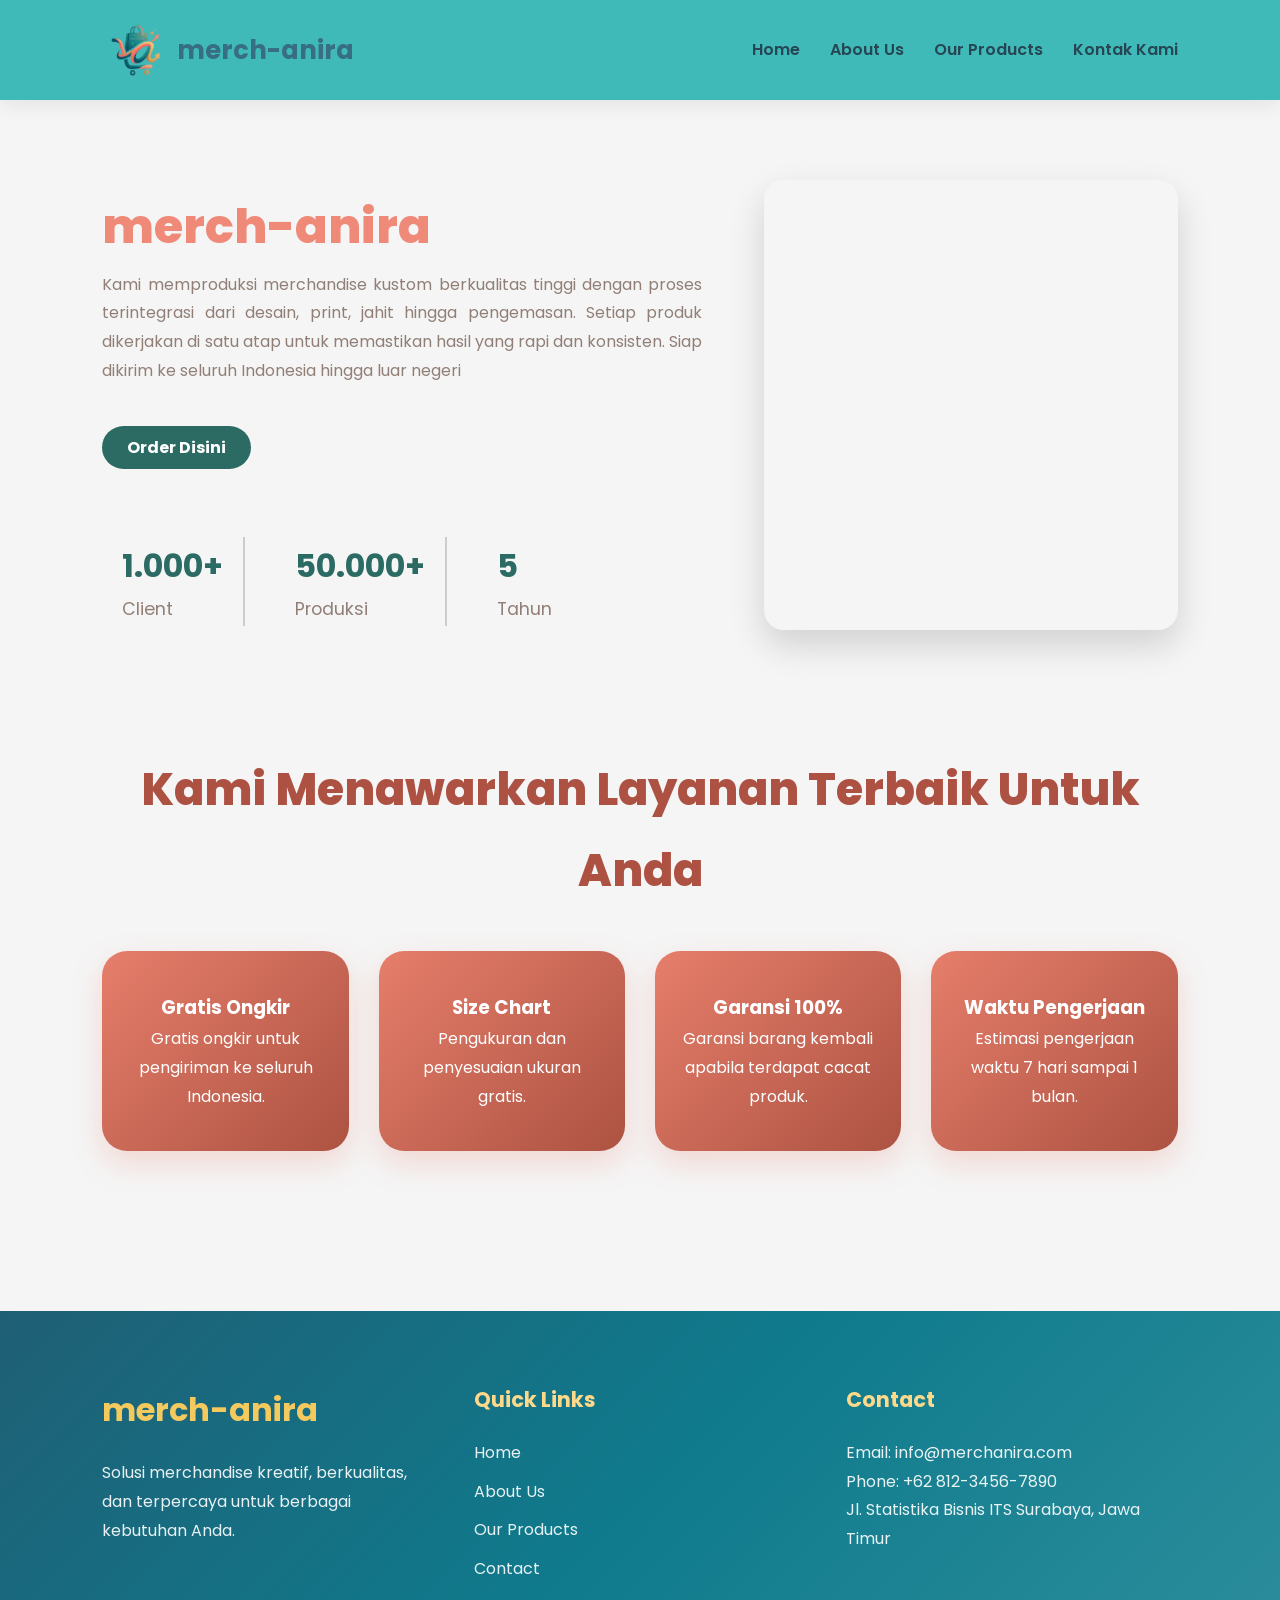
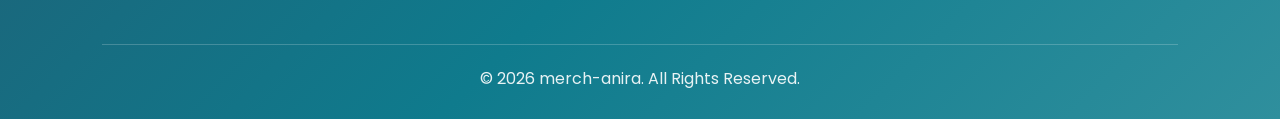
==== index.html @ 5d603ecc "Add files via upload" ====
<!DOCTYPE html>
<html lang="en">

<head>
    <meta charset="UTF-8">
    <meta name="viewport" content="width=device-width, initial-scale=1.0">
    <title>Home - merch-anira</title>
    <link rel="preconnect" href="https://fonts.googleapis.com">
    <link rel="preconnect" href="https://fonts.gstatic.com" crossorigin>
    <link href="https://fonts.googleapis.com/css2?family=Poppins:wght@300;400;500;600;700;800&display=swap"
        rel="stylesheet">
</head>

<body>

    <nav class="navbar">
        <div class="logo">
            <img src="dor.png" alt="Merch-Anira Logo">
            <span>merch-anira</span>
        </div>

        <ul class="nav-links">
            <li><a href="index.html">Home</a></li>
            <li><a href="aboutus.html">About Us</a></li>
            <li><a href="#products">Our Products</a></li>
            <li><a href="#contact">Kontak Kami</a></li>
        </ul>
    </nav>

    <section id="home">
        <style>
            * {
                margin: 0;
                padding: 0;
                box-sizing: border-box;
                font-family: 'Poppins', sans-serif;
            }

            body {
                background-color: #f5f5f5;
                color: #917f77;
                line-height: 1.8;
            }

            .navbar {
                display: flex;
                justify-content: space-between;
                align-items: center;
                padding: 15px 8%;
                background: rgba(47, 179, 179, 0.914);
                backdrop-filter: blur(12px);
                box-shadow: 0 4px 20px rgba(0, 0, 0, 0.08);
                position: sticky;
                top: 0;
                z-index: 1000;
            }

            /* Logo */
            .logo {
                display: flex;
                align-items: center;
                gap: 5px;
            }

            .logo img {
                width: 70px;
                height: 70px;
                object-fit: contain;
                transition: transform 0.3s ease;
            }

            .logo img:hover {
                transform: scale(1.1) rotate(5deg);
            }

            .logo span {
                font-size: 1.6rem;
                font-weight: 700;
                color: #376e84;
                font-family: 'Poppins', sans-serif;
            }

            /* Menu */
            .nav-links {
                display: flex;
                list-style: none;
                gap: 30px;
            }

            .nav-links li {
                position: relative;
            }

            .nav-links a {
                text-decoration: none;
                color: #264653;
                font-size: 1rem;
                font-weight: 600;
                font-family: 'Poppins', sans-serif;
                transition: all 0.3s ease;
                padding: 8px 0;
            }

            /* Hover Effect */
            .nav-links a:hover {
                color: #F4A261;
            }

            .nav-links a::after {
                content: "";
                position: absolute;
                left: 0;
                bottom: 0;
                width: 0;
                height: 3px;
                background: linear-gradient(90deg, #2A9D8F);
                border-radius: 10px;
                transition: width 0.3s ease;
            }

            .nav-links a:hover::after {
                width: 100%;
            }

            #home {
                display: grid;
                grid-template-columns: 1.2fr 0.8fr;
                grid-template-areas:
                    "text slider"
                    "button slider"
                    "stats slider"
                    "service service";
                align-items: center;
                gap: 40px;
                padding: 80px 8%;
                min-height: 80vh;
            }

            .hero-text-box {
                grid-area: text;
            }

            .about-text p {
                text-align: justify;
                line-height: 1.8;
                max-width: 600px;
            }

            .action-area {
                grid-area: button;
            }

            .stats-card {
                grid-area: stats;
            }

            .stats-box {
                display: flex;
                gap: 30px;
                margin-top: 5px;
            }

            .stats-box div {
                padding: 0 20px;
            }

            .stats-box div:not(:last-child) {
                border-right: 2px solid #ccc;
            }

            .stats-box h3 {
                font-size: 2rem;
                font-weight: 700;
                color: #2b6b63;
            }

            .stats-box p {
                font-size: 1.1rem;
            }

            .about {
                font-size: 3rem;
                font-weight: 800;
                color: #ef8a79;
            }

            .carousel-wrapper {
                grid-area: slider;
            }

            .btn-order {
                background-color: #2b6b63;
                color: white;
                padding: 10px 25px;
                border-radius: 50px;
                text-decoration: none;
                transition: 0.3s ease;
            }

            .btn-order:hover {
                background-color: #ef8a79;
                transform: scale(1.05);
            }

            .why-choose-us {
                grid-area: service;
                width: 100%;
                margin-top: 80px;

                background: none;
                border-radius: 60px 8%;
            }

            .why-choose-us h2 {
                font-size: 2.8rem;
                font-weight: 800;
                text-align: center;
                color: #ad5242;
                margin-bottom: 40px;
            }

            .reasons-container {
                display: grid;
                grid-template-columns: repeat(4, 1fr);
                gap: 30px;
                margin-top: 40px;
            }

            .reason-card {
                background: linear-gradient(135deg, #e67e6b, #ad5242);
                color: white;
                padding: 40px 25px;
                border-radius: 25px;
                text-align: center;
                box-shadow: 0 12px 30px rgba(230, 126, 107, 0.25);
                transition: 0.3s;
            }

            .reason-card:hover {
                transform: translateY(-10px);
            }

            .footer {
                background: linear-gradient(135deg, #1f5f75, #0f7b8d, #2f8f9d);
                color: #ffffff;
                padding: 70px 8% 25px;
                margin-top: 80px;
            }

            .footer-container {
                display: grid;
                grid-template-columns: repeat(auto-fit, minmax(250px, 1fr));
                gap: 40px;
            }

            .footer h3,
            .footer h4 {
                margin-bottom: 20px;
                font-weight: 700;
            }

            .footer h3 {
                font-size: 2rem;
                color: #f4c95d;
            }

            .footer h4 {
                font-size: 1.3rem;
                color: #ffd98a;
            }

            .footer p,
            .footer a {
                color: rgba(255, 255, 255, 0.9);
                text-decoration: none;
                line-height: 1.8;
                transition: 0.3s ease;
            }

            .footer a:hover {
                color: #f4c95d;
                padding-left: 5px;
            }

            .footer-links ul {
                list-style: none;
                padding: 0;
            }

            .footer-links li {
                margin-bottom: 10px;
            }

            .footer-bottom {
                text-align: center;
                margin-top: 50px;
                padding-top: 20px;
                border-top: 1px solid rgba(255, 255, 255, 0.2);
            }

            .background-slider {
                position: relative;
                width: 100%;
                max-width: 500px;
                height: 450px;
                overflow: hidden;
                border-radius: 20px;
                box-shadow: 0 15px 35px rgba(0, 0, 0, 0.15);
            }

            .background-slider .slide {
                position: absolute;
                width: 100%;
                height: 100%;
                object-fit: cover;
                opacity: 0;
                animation: slideShow 12s infinite;
            }

            .background-slider .slide:nth-child(1) {
                animation-delay: 0s;
            }

            .background-slider .slide:nth-child(2) {
                animation-delay: 4s;
            }

            .background-slider .slide:nth-child(3) {
                animation-delay: 8s;
            }

            @keyframes slideShow {
                0% {
                    opacity: 0;
                }

                8% {
                    opacity: 1;
                }

                30% {
                    opacity: 1;
                }

                38% {
                    opacity: 0;
                }

                100% {
                    opacity: 0;
                }
            }

            @media (max-width: 992px) {

                .about-hero,
                .about-section,
                .reverse {
                    flex-direction: column;
                }

                .about {
                    color: #ef8a79;
                }

                .about-text h1 {
                    font-size: 4rem;
                    line-height: 1.1;
                }

                .about-text h1:first-line {
                    color: #2b6b63;
                }

                .section-content h2,
                .why-choose-us h2,
                .advantages-section h2 {
                    font-size: 2.2rem;
                }

                .about-text p,
                .section-content p {
                    text-align: justify;
                    line-height: 1.8;
                    max-width: 600px;
                }

                .reasons-container {
                    grid-template-columns: repeat(2, 1fr);
                }
            }

            @media (max-width: 576px) {
                .reasons-container {
                    grid-template-columns: 1fr;
                }
            }
        </style>

        <div class="hero-text-box">
            <div class="about-text">
                <h1><span class="about">merch-anira</span></h1>
                <p>Kami memproduksi merchandise kustom berkualitas tinggi dengan proses terintegrasi dari desain, print,
                    jahit hingga pengemasan. Setiap produk dikerjakan di satu atap untuk memastikan hasil yang rapi dan
                    konsisten. Siap dikirim ke seluruh Indonesia hingga luar negeri</p>
            </div>
        </div>

        <div class="action-area">
            <a href="https://api.whatsapp.com/send/?phone=6285816971838&text&type=phone_number&app_absent=0"
                class="btn btn-order">
                <strong>Order Disini</strong>
            </a>
        </div>

        <div class="stats-card" style="margin-top: 20px;">
            <div class="stats-box">
                <div>
                    <h3>1.000+</h3>
                    <p>Client</p>
                </div>
                <div>
                    <h3>50.000+</h3>
                    <p>Produksi</p>
                </div>
                <div>
                    <h3>5</h3>
                    <p>Tahun</p>
                </div>
            </div>
        </div>

        <div class="carousel-wrapper">
            <div class="background-slider">
                <img src="download (1).webp" class="slide" alt="Slide 1">
                <img src="Entry Badges Design ♡_ᐟ.webp" class="slide" alt="Slide 2">
                <img src="Gemini_Generated_Image_lpd38slpd38slpd3.png" class="slide" alt="Slide 3">
            </div>
        </div>

        <div class="why-choose-us">
            <h2>Kami Menawarkan Layanan Terbaik Untuk Anda</h2>
            <div class="reasons-container">

                <div class="reason-card">
                    <h3>Gratis Ongkir</h3>
                    <p>Gratis ongkir untuk pengiriman ke seluruh Indonesia.</p>
                </div>

                <div class="reason-card">
                    <h3>Size Chart</h3>
                    <p>Pengukuran dan penyesuaian ukuran gratis.</p>
                </div>

                <div class="reason-card">
                    <h3>Garansi 100%</h3>
                    <p>Garansi barang kembali apabila terdapat cacat produk.</p>
                </div>

                <div class="reason-card">
                    <h3>Waktu Pengerjaan</h3>
                    <p>Estimasi pengerjaan waktu 7 hari sampai 1 bulan.</p>
                </div>
            </div>
    </section>

    <footer class="footer">
        <div class="footer-container">
            <div class="footer-brand">
                <h3>merch-anira</h3>
                <p>Solusi merchandise kreatif, berkualitas, dan terpercaya untuk berbagai kebutuhan Anda.</p>
            </div>
            <div class="footer-links">
                <h4>Quick Links</h4>
                <ul>
                    <li><a href="#home">Home</a></li>
                    <li><a href="#about-us">About Us</a></li>
                    <li><a href="#products">Our Products</a></li>
                    <li><a href="#contact">Contact</a></li>
                </ul>
            </div>
            <div class="footer-contact">
                <h4>Contact</h4>
                <p>Email: info@merchanira.com</p>
                <p>Phone: +62 812-3456-7890</p>
                <p>Jl. Statistika Bisnis ITS Surabaya, Jawa Timur</p>
            </div>
        </div>
        <div class="footer-bottom">
            <p>&copy; 2026 merch-anira. All Rights Reserved.</p>
        </div>
    </footer>

</body>

</html>
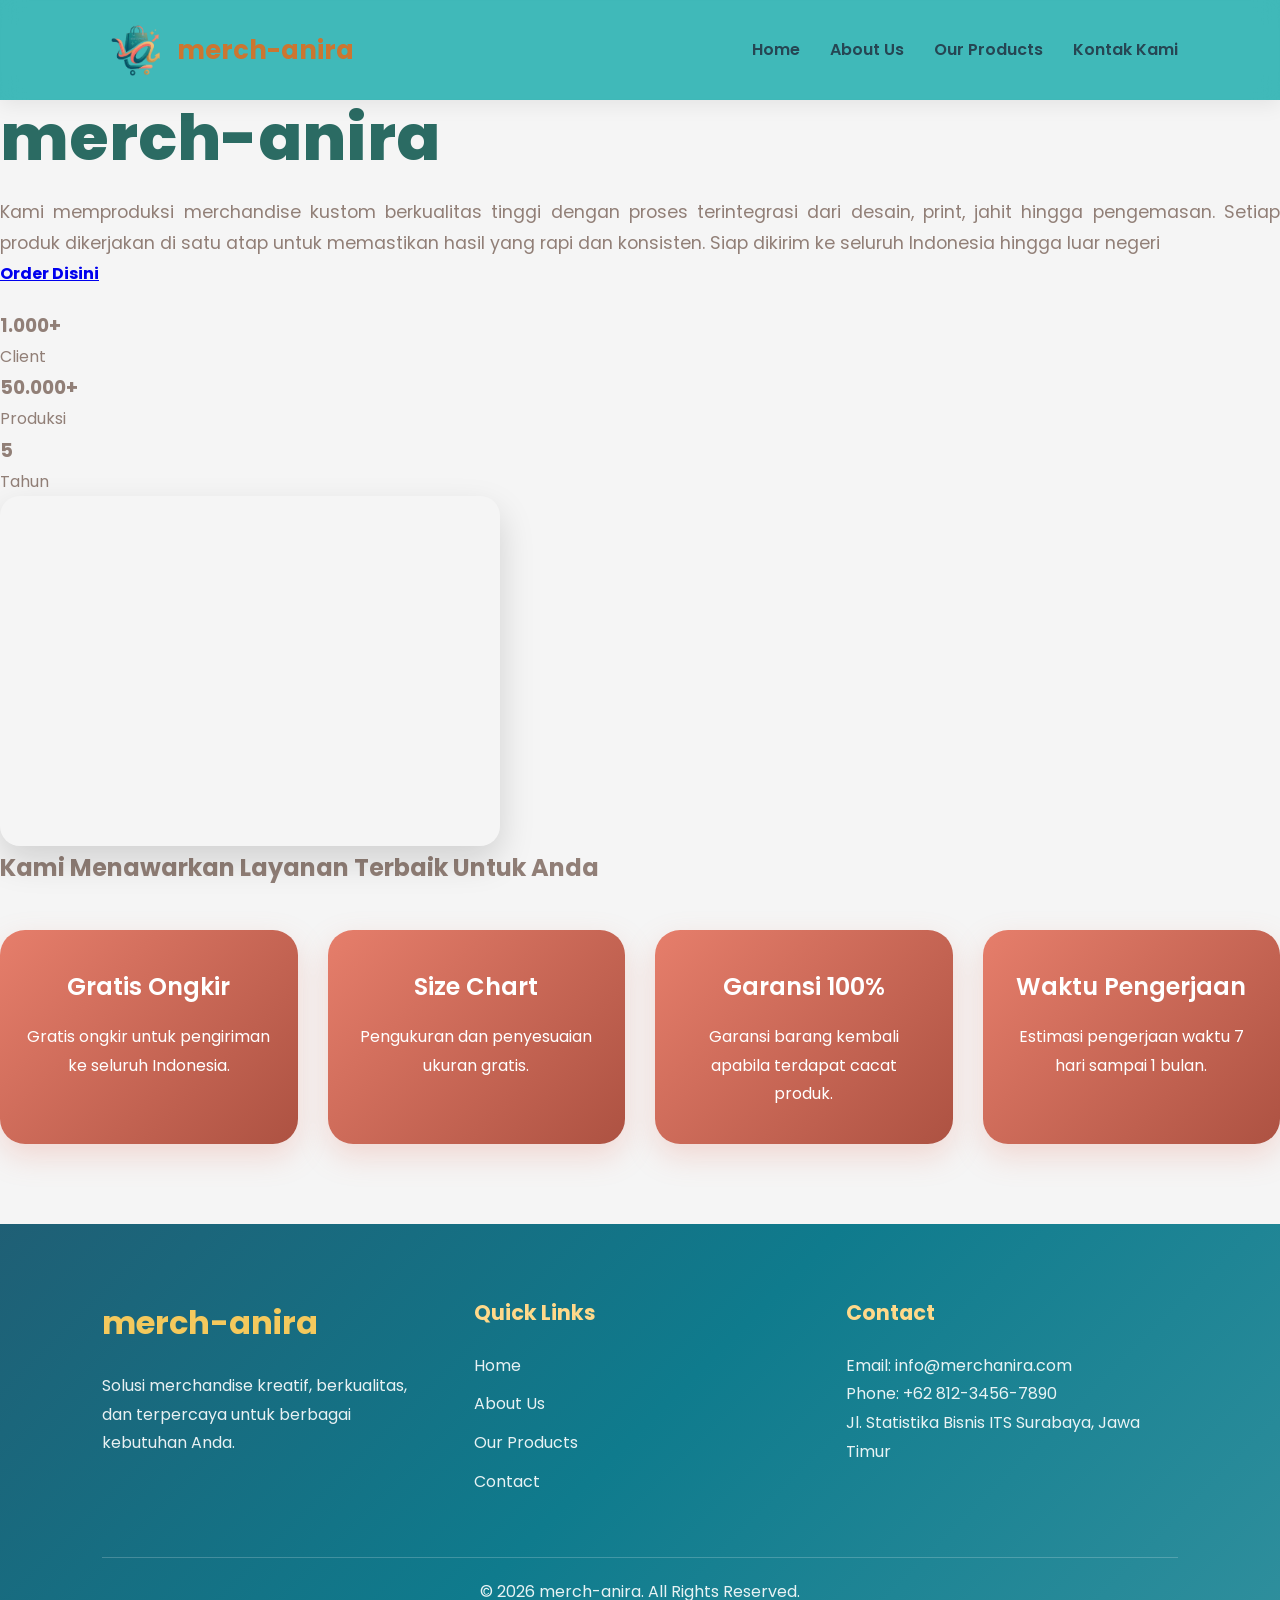
==== commit 8cbaac58: "Add files via upload" ====
--- a/index.html
+++ b/index.html
@@ -9,6 +9,7 @@
     <link rel="preconnect" href="https://fonts.gstatic.com" crossorigin>
     <link href="https://fonts.googleapis.com/css2?family=Poppins:wght@300;400;500;600;700;800&display=swap"
         rel="stylesheet">
+    <link rel="stylesheet" href="style4.css">
 </head>
 
 <body>
@@ -27,376 +28,8 @@
         </ul>
     </nav>
 
+
     <section id="home">
-        <style>
-            * {
-                margin: 0;
-                padding: 0;
-                box-sizing: border-box;
-                font-family: 'Poppins', sans-serif;
-            }
-
-            body {
-                background-color: #f5f5f5;
-                color: #917f77;
-                line-height: 1.8;
-            }
-
-            .navbar {
-                display: flex;
-                justify-content: space-between;
-                align-items: center;
-                padding: 15px 8%;
-                background: rgba(47, 179, 179, 0.914);
-                backdrop-filter: blur(12px);
-                box-shadow: 0 4px 20px rgba(0, 0, 0, 0.08);
-                position: sticky;
-                top: 0;
-                z-index: 1000;
-            }
-
-            /* Logo */
-            .logo {
-                display: flex;
-                align-items: center;
-                gap: 5px;
-            }
-
-            .logo img {
-                width: 70px;
-                height: 70px;
-                object-fit: contain;
-                transition: transform 0.3s ease;
-            }
-
-            .logo img:hover {
-                transform: scale(1.1) rotate(5deg);
-            }
-
-            .logo span {
-                font-size: 1.6rem;
-                font-weight: 700;
-                color: #376e84;
-                font-family: 'Poppins', sans-serif;
-            }
-
-            /* Menu */
-            .nav-links {
-                display: flex;
-                list-style: none;
-                gap: 30px;
-            }
-
-            .nav-links li {
-                position: relative;
-            }
-
-            .nav-links a {
-                text-decoration: none;
-                color: #264653;
-                font-size: 1rem;
-                font-weight: 600;
-                font-family: 'Poppins', sans-serif;
-                transition: all 0.3s ease;
-                padding: 8px 0;
-            }
-
-            /* Hover Effect */
-            .nav-links a:hover {
-                color: #F4A261;
-            }
-
-            .nav-links a::after {
-                content: "";
-                position: absolute;
-                left: 0;
-                bottom: 0;
-                width: 0;
-                height: 3px;
-                background: linear-gradient(90deg, #2A9D8F);
-                border-radius: 10px;
-                transition: width 0.3s ease;
-            }
-
-            .nav-links a:hover::after {
-                width: 100%;
-            }
-
-            #home {
-                display: grid;
-                grid-template-columns: 1.2fr 0.8fr;
-                grid-template-areas:
-                    "text slider"
-                    "button slider"
-                    "stats slider"
-                    "service service";
-                align-items: center;
-                gap: 40px;
-                padding: 80px 8%;
-                min-height: 80vh;
-            }
-
-            .hero-text-box {
-                grid-area: text;
-            }
-
-            .about-text p {
-                text-align: justify;
-                line-height: 1.8;
-                max-width: 600px;
-            }
-
-            .action-area {
-                grid-area: button;
-            }
-
-            .stats-card {
-                grid-area: stats;
-            }
-
-            .stats-box {
-                display: flex;
-                gap: 30px;
-                margin-top: 5px;
-            }
-
-            .stats-box div {
-                padding: 0 20px;
-            }
-
-            .stats-box div:not(:last-child) {
-                border-right: 2px solid #ccc;
-            }
-
-            .stats-box h3 {
-                font-size: 2rem;
-                font-weight: 700;
-                color: #2b6b63;
-            }
-
-            .stats-box p {
-                font-size: 1.1rem;
-            }
-
-            .about {
-                font-size: 3rem;
-                font-weight: 800;
-                color: #ef8a79;
-            }
-
-            .carousel-wrapper {
-                grid-area: slider;
-            }
-
-            .btn-order {
-                background-color: #2b6b63;
-                color: white;
-                padding: 10px 25px;
-                border-radius: 50px;
-                text-decoration: none;
-                transition: 0.3s ease;
-            }
-
-            .btn-order:hover {
-                background-color: #ef8a79;
-                transform: scale(1.05);
-            }
-
-            .why-choose-us {
-                grid-area: service;
-                width: 100%;
-                margin-top: 80px;
-
-                background: none;
-                border-radius: 60px 8%;
-            }
-
-            .why-choose-us h2 {
-                font-size: 2.8rem;
-                font-weight: 800;
-                text-align: center;
-                color: #ad5242;
-                margin-bottom: 40px;
-            }
-
-            .reasons-container {
-                display: grid;
-                grid-template-columns: repeat(4, 1fr);
-                gap: 30px;
-                margin-top: 40px;
-            }
-
-            .reason-card {
-                background: linear-gradient(135deg, #e67e6b, #ad5242);
-                color: white;
-                padding: 40px 25px;
-                border-radius: 25px;
-                text-align: center;
-                box-shadow: 0 12px 30px rgba(230, 126, 107, 0.25);
-                transition: 0.3s;
-            }
-
-            .reason-card:hover {
-                transform: translateY(-10px);
-            }
-
-            .footer {
-                background: linear-gradient(135deg, #1f5f75, #0f7b8d, #2f8f9d);
-                color: #ffffff;
-                padding: 70px 8% 25px;
-                margin-top: 80px;
-            }
-
-            .footer-container {
-                display: grid;
-                grid-template-columns: repeat(auto-fit, minmax(250px, 1fr));
-                gap: 40px;
-            }
-
-            .footer h3,
-            .footer h4 {
-                margin-bottom: 20px;
-                font-weight: 700;
-            }
-
-            .footer h3 {
-                font-size: 2rem;
-                color: #f4c95d;
-            }
-
-            .footer h4 {
-                font-size: 1.3rem;
-                color: #ffd98a;
-            }
-
-            .footer p,
-            .footer a {
-                color: rgba(255, 255, 255, 0.9);
-                text-decoration: none;
-                line-height: 1.8;
-                transition: 0.3s ease;
-            }
-
-            .footer a:hover {
-                color: #f4c95d;
-                padding-left: 5px;
-            }
-
-            .footer-links ul {
-                list-style: none;
-                padding: 0;
-            }
-
-            .footer-links li {
-                margin-bottom: 10px;
-            }
-
-            .footer-bottom {
-                text-align: center;
-                margin-top: 50px;
-                padding-top: 20px;
-                border-top: 1px solid rgba(255, 255, 255, 0.2);
-            }
-
-            .background-slider {
-                position: relative;
-                width: 100%;
-                max-width: 500px;
-                height: 450px;
-                overflow: hidden;
-                border-radius: 20px;
-                box-shadow: 0 15px 35px rgba(0, 0, 0, 0.15);
-            }
-
-            .background-slider .slide {
-                position: absolute;
-                width: 100%;
-                height: 100%;
-                object-fit: cover;
-                opacity: 0;
-                animation: slideShow 12s infinite;
-            }
-
-            .background-slider .slide:nth-child(1) {
-                animation-delay: 0s;
-            }
-
-            .background-slider .slide:nth-child(2) {
-                animation-delay: 4s;
-            }
-
-            .background-slider .slide:nth-child(3) {
-                animation-delay: 8s;
-            }
-
-            @keyframes slideShow {
-                0% {
-                    opacity: 0;
-                }
-
-                8% {
-                    opacity: 1;
-                }
-
-                30% {
-                    opacity: 1;
-                }
-
-                38% {
-                    opacity: 0;
-                }
-
-                100% {
-                    opacity: 0;
-                }
-            }
-
-            @media (max-width: 992px) {
-
-                .about-hero,
-                .about-section,
-                .reverse {
-                    flex-direction: column;
-                }
-
-                .about {
-                    color: #ef8a79;
-                }
-
-                .about-text h1 {
-                    font-size: 4rem;
-                    line-height: 1.1;
-                }
-
-                .about-text h1:first-line {
-                    color: #2b6b63;
-                }
-
-                .section-content h2,
-                .why-choose-us h2,
-                .advantages-section h2 {
-                    font-size: 2.2rem;
-                }
-
-                .about-text p,
-                .section-content p {
-                    text-align: justify;
-                    line-height: 1.8;
-                    max-width: 600px;
-                }
-
-                .reasons-container {
-                    grid-template-columns: repeat(2, 1fr);
-                }
-            }
-
-            @media (max-width: 576px) {
-                .reasons-container {
-                    grid-template-columns: 1fr;
-                }
-            }
-        </style>
-
         <div class="hero-text-box">
             <div class="about-text">
                 <h1><span class="about">merch-anira</span></h1>
@@ -438,7 +71,7 @@
             </div>
         </div>
 
-        <div class="why-choose-us">
+        <div class="service">
             <h2>Kami Menawarkan Layanan Terbaik Untuk Anda</h2>
             <div class="reasons-container">
 
@@ -473,8 +106,8 @@
             <div class="footer-links">
                 <h4>Quick Links</h4>
                 <ul>
-                    <li><a href="#home">Home</a></li>
-                    <li><a href="#about-us">About Us</a></li>
+                    <li><a href="index.html">Home</a></li>
+                    <li><a href="aboutus.html">About Us</a></li>
                     <li><a href="#products">Our Products</a></li>
                     <li><a href="#contact">Contact</a></li>
                 </ul>
--- a/style4.css
+++ b/style4.css
@@ -0,0 +1,443 @@
+
+* {
+    margin: 0;
+    padding: 0;
+    box-sizing: border-box;
+    font-family: 'Poppins', sans-serif;
+}
+
+body {
+    background-color: #f5f5f5;
+    color: #917f77;
+    line-height: 1.8;
+}
+
+/* Navbar */
+.navbar {
+    display: flex;
+    justify-content: space-between;
+    align-items: center;
+    padding: 15px 8%;
+    background: rgba(47, 179, 179, 0.914);
+    backdrop-filter: blur(12px);
+    box-shadow: 0 4px 20px rgba(0, 0, 0, 0.08);
+    position: sticky;
+    top: 0;
+    z-index: 1000;
+}
+
+/* Logo */
+.logo {
+    display: flex;
+    align-items: center;
+    gap: 5px;
+}
+
+.logo img {
+    width: 70px;
+    height: 70px;
+    object-fit: contain;
+    transition: transform 0.3s ease;
+}
+
+.logo img:hover {
+    transform: scale(1.1) rotate(5deg);
+}
+
+.logo span {
+    font-size: 1.6rem;
+    font-weight: 700;
+    color: #cb7631;
+    font-family: 'Poppins', sans-serif;
+}
+
+/* Menu */
+.nav-links {
+    display: flex;
+    list-style: none;
+    gap: 30px;
+}
+
+.nav-links li {
+    position: relative;
+}
+
+.nav-links a {
+    text-decoration: none;
+    color: #264653;
+    font-size: 1rem;
+    font-weight: 600;
+    font-family: 'Poppins', sans-serif;
+    transition: all 0.3s ease;
+    padding: 8px 0;
+}
+
+/* Hover Effect */
+.nav-links a:hover {
+    color: #F4A261;
+}
+
+.nav-links a::after {
+    content: "";
+    position: absolute;
+    left: 0;
+    bottom: 0;
+    width: 0;
+    height: 3px;
+    background: linear-gradient(90deg, #2A9D8F);
+    border-radius: 10px;
+    transition: width 0.3s ease;
+}
+
+.nav-links a:hover::after {
+    width: 100%;
+}
+
+#about-us {
+    padding: 80px 8%;
+}
+
+.about-hero,
+.about-section {
+    display: flex;
+    align-items: center;
+    justify-content: space-between;
+    gap: 50px;
+    margin-bottom: 100px;
+}
+
+.reverse {
+    flex-direction: row-reverse;
+}
+
+.about-text,
+.section-content,
+.about-image,
+.section-image {
+    flex: 1;
+}
+
+.about-text h1 {
+    font-size: 4rem;
+    font-weight: 800;
+    margin-bottom: 20px;
+    line-height: 1.2;
+}
+
+.about-text h1 .about {
+    color: #2b6b63; /* Hijau teal */
+}
+
+.about-text h1 .us {
+    color: #F28C7A; /* Coral */
+}
+
+.section-content h2,
+.why-choose-us h2,
+.advantages-section h2 {
+    font-size: 2.7rem;
+    color: #FA8072;
+    margin-bottom: 25px;
+    text-align: center;
+    font-weight: 700;
+}
+
+.about-text p,
+.section-content p {
+    font-size: 1.1rem;
+    text-align: justify;
+}
+
+.about-image img,
+.section-image img {
+    width: 83%;
+    border-radius: 25px;
+    box-shadow: 0 15px 35px rgba(0, 0, 0, 0.12);
+    transition: transform 0.4s ease;
+}
+
+.about-image img:hover,
+.section-image img:hover {
+    transform: scale(1.03);
+}
+
+.why-choose-us,
+.advantages-section {
+    margin-top: 80px;
+    margin-bottom: 80px;
+}
+
+.reasons-container,
+.advantages-grid {
+    display: grid;
+    grid-template-columns: repeat(auto-fit, minmax(240px, 1fr));
+    gap: 30px;
+    margin-top: 40px;
+}
+
+.reason-card,
+.advantage-item {
+    background: linear-gradient(135deg, #e67e6b, #ad5242);
+    color: white;
+    padding: 35px 25px;
+    border-radius: 25px;
+    text-align: center;
+    box-shadow: 0 12px 30px rgba(230, 126, 107, 0.25);
+    transition: all 0.4s ease;
+}
+
+.advantage-item {
+    background: linear-gradient(135deg, #1f5f75, #0f7b8d, #2f8f9d);
+    box-shadow: 0 12px 30px rgba(79, 149, 144, 0.25);
+}
+
+.reason-card:hover,
+.advantage-item:hover {
+    transform: translateY(-10px);
+}
+
+.reason-card h3,
+.advantage-item h3 {
+    font-size: 1.5rem;
+    margin-bottom: 15px;
+    font-weight: 600;
+}
+
+.reason-card p,
+.advantage-item p {
+    font-size: 1rem;
+}
+
+.footer {
+    background: linear-gradient(135deg, #1f5f75, #0f7b8d, #2f8f9d);
+    color: #ffffff;
+    padding: 70px 8% 25px;
+    margin-top: 80px;
+}
+
+.footer-container {
+    display: grid;
+    grid-template-columns: repeat(auto-fit, minmax(250px, 1fr));
+    gap: 40px;
+}
+
+.footer h3,
+.footer h4 {
+    margin-bottom: 20px;
+    font-weight: 700;
+}
+
+.footer h3 {
+    font-size: 2rem;
+    color: #f4c95d;
+}
+
+.footer h4 {
+    font-size: 1.3rem;
+    color: #ffd98a;
+}
+
+.footer p,
+.footer a {
+    color: rgba(255, 255, 255, 0.9);
+    text-decoration: none;
+    line-height: 1.8;
+    transition: 0.3s ease;
+}
+
+.footer a:hover {
+    color: #f4c95d;
+    padding-left: 5px;
+}
+
+.footer-links ul {
+    list-style: none;
+    padding: 0;
+}
+
+.footer-links li {
+    margin-bottom: 10px;
+}
+
+.footer-bottom {
+    text-align: center;
+    margin-top: 50px;
+    padding-top: 20px;
+    border-top: 1px solid rgba(255, 255, 255, 0.2);
+}
+
+.background-slider {
+    position: relative;
+    width: 100%;
+    max-width: 500px;
+    height: 350px;
+    overflow: hidden;
+    border-radius: 20px;
+    box-shadow: 0 15px 35px rgba(0, 0, 0, 0.15);
+}
+
+.background-slider .slide {
+    position: absolute;
+    width: 100%;
+    height: 100%;
+    object-fit: cover;
+    opacity: 0;
+    animation: slideShow 12s infinite;
+}
+
+.background-slider .slide:nth-child(1) {
+    animation-delay: 0s;
+}
+
+.background-slider .slide:nth-child(2) {
+    animation-delay: 4s;
+}
+
+.background-slider .slide:nth-child(3) {
+    animation-delay: 8s;
+}
+
+@keyframes slideShow {
+    0% {
+        opacity: 0;
+    }
+    8% {
+        opacity: 1;
+    }
+    30% {
+        opacity: 1;
+    }
+    38% {
+        opacity: 0;
+    }
+    100% {
+        opacity: 0;
+    }
+}
+
+    @media (max-width: 992px) {
+    .navbar {
+        flex-direction: column;
+        padding: 15px 5%;
+        text-align: center;
+    }
+
+    .logo {
+        margin-bottom: 15px;
+        justify-content: center;
+    }
+
+    .nav-links {
+        flex-wrap: wrap;
+        justify-content: center;
+        gap: 20px;
+    }
+
+    .about-hero,
+    .about-section,
+    .reverse {
+        flex-direction: column;
+        text-align: center;
+        gap: 30px;
+    }
+
+    .about-text h1 {
+        font-size: 2.8rem;
+    }
+
+    .section-content h2,
+    .why-choose-us h2,
+    .advantages-section h2 {
+        font-size: 2.2rem;
+    }
+
+    .about-text p,
+    .section-content p {
+        text-align: center;
+    }
+
+    .about-image img,
+    .section-image img,
+    .background-slider {
+        width: 100%;
+        max-width: 100%;
+    }
+}
+
+@media (max-width: 768px) {
+    .navbar {
+        padding: 10px 4%;
+    }
+
+    .logo img {
+        width: 45px;
+        height: 45px;
+    }
+
+    .logo span {
+        font-size: 1.1rem;
+    }
+
+    .nav-links {
+        gap: 10px;
+    }
+
+    .nav-links a {
+        font-size: 0.85rem;
+        padding: 5px 0;
+    }
+
+    .about-text h1 {
+        font-size: 2.3rem;
+    }
+
+    .section-content h2,
+    .why-choose-us h2,
+    .advantages-section h2 {
+        font-size: 1.9rem;
+    }
+
+    .about-text p,
+    .section-content p {
+        font-size: 1rem;
+    }
+
+    .background-slider {
+        height: 280px;
+    }
+}
+
+@media (max-width: 480px) {
+    #about-us {
+        padding: 50px 5%;
+    }
+
+    .nav-links {
+        flex-direction: column;
+        gap: 12px;
+    }
+
+    .about-text h1 {
+        font-size: 2rem;
+    }
+
+    .section-content h2,
+    .why-choose-us h2,
+    .advantages-section h2 {
+        font-size: 1.6rem;
+    }
+
+    .reason-card,
+    .advantage-item {
+        padding: 25px 20px;
+    }
+
+    .background-slider {
+        height: 220px;
+    }
+
+    .footer-container {
+        grid-template-columns: 1fr;
+        text-align: center;
+    }
+}
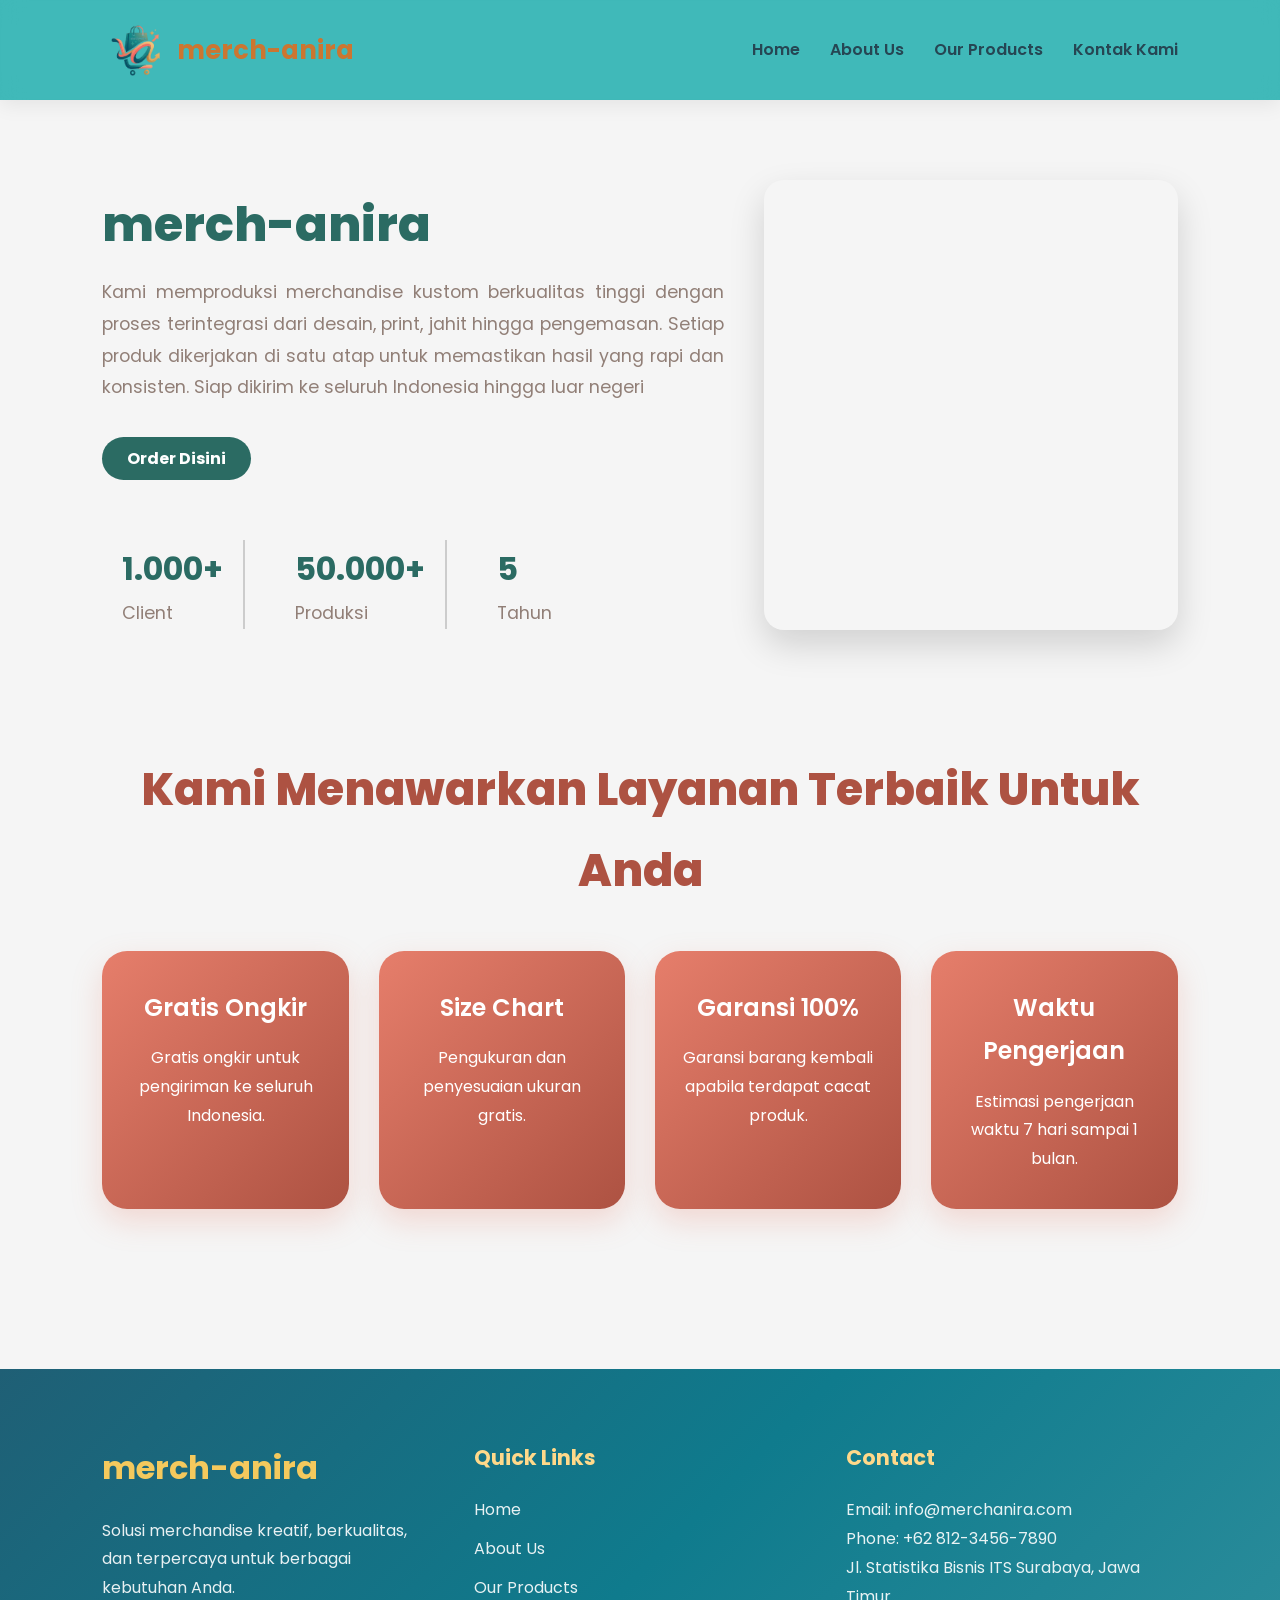
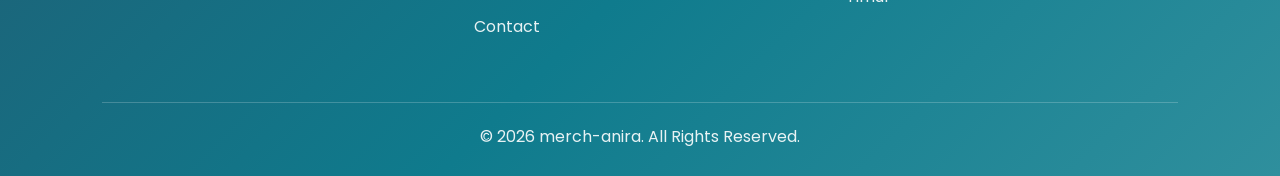
==== commit e3ffd049: "Add files via upload" ====
--- a/index.html
+++ b/index.html
@@ -95,6 +95,7 @@
                     <p>Estimasi pengerjaan waktu 7 hari sampai 1 bulan.</p>
                 </div>
             </div>
+        </div>
     </section>
 
     <footer class="footer">
--- a/style4.css
+++ b/style4.css
@@ -1,4 +1,3 @@
-
 * {
     margin: 0;
     padding: 0;
@@ -93,6 +92,108 @@
     width: 100%;
 }
 
+#home {
+    display: grid;
+    grid-template-columns: 1.2fr 0.8fr;
+    grid-template-areas:
+        "text slider"
+        "button slider"
+        "stats slider"
+        "service service";
+    align-items: center;
+    gap: 40px;
+    padding: 80px 8%;
+    min-height: 80vh;
+}
+
+.about {
+    font-size: 3rem;
+    font-weight: 800;
+    color: #ef8a79;
+}
+
+.service {
+    grid-area: service;
+    width: 100%;
+    margin-top: 80px;
+    background: none;
+}
+
+.service h2 {
+    font-size: 2.8rem;
+    font-weight: 800;
+    text-align: center;
+    color: #ad5242;
+    margin-bottom: 40px;
+}
+
+.hero-text-box {
+    grid-area: text;
+}
+
+.action-area {
+    grid-area: button;
+}
+
+.stats-card {
+    grid-area: stats;
+}
+
+.carousel-wrapper {
+    grid-area: slider;
+}
+
+.reasons-container {
+    display: grid;
+    grid-template-columns: repeat(4, 1fr);
+    gap: 30px;
+    margin-top: 40px;
+}
+
+.stats-box {
+    display: flex;
+    gap: 30px;
+    margin-top: 5px;
+}
+
+.stats-box div {
+    padding: 0 20px;
+}
+
+.stats-box div:not(:last-child) {
+    border-right: 2px solid #ccc;
+}
+
+.stats-box h3 {
+    font-size: 2rem;
+    font-weight: 700;
+    color: #2b6b63;
+}
+
+.stats-box p {
+    font-size: 1.1rem;
+}
+
+.about {
+    font-size: 3rem;
+    font-weight: 800;
+    color: #ef8a79;
+}
+
+.btn-order {
+    background-color: #2b6b63;
+    color: white;
+    padding: 10px 25px;
+    border-radius: 50px;
+    text-decoration: none;
+    transition: 0.3s ease;
+}
+
+.btn-order:hover {
+    background-color: #ef8a79;
+    transform: scale(1.05);
+}
+
 #about-us {
     padding: 80px 8%;
 }
@@ -125,11 +226,13 @@
 }
 
 .about-text h1 .about {
-    color: #2b6b63; /* Hijau teal */
+    color: #2b6b63;
+    /* Hijau teal */
 }
 
 .about-text h1 .us {
-    color: #F28C7A; /* Coral */
+    color: #F28C7A;
+    /* Coral */
 }
 
 .section-content h2,
@@ -270,7 +373,7 @@
     position: relative;
     width: 100%;
     max-width: 500px;
-    height: 350px;
+    height: 450px;
     overflow: hidden;
     border-radius: 20px;
     box-shadow: 0 15px 35px rgba(0, 0, 0, 0.15);
@@ -301,21 +404,25 @@
     0% {
         opacity: 0;
     }
+
     8% {
         opacity: 1;
     }
+
     30% {
         opacity: 1;
     }
+
     38% {
         opacity: 0;
     }
+
     100% {
         opacity: 0;
     }
 }
 
-    @media (max-width: 992px) {
+@media (max-width: 992px) {
     .navbar {
         flex-direction: column;
         padding: 15px 5%;
